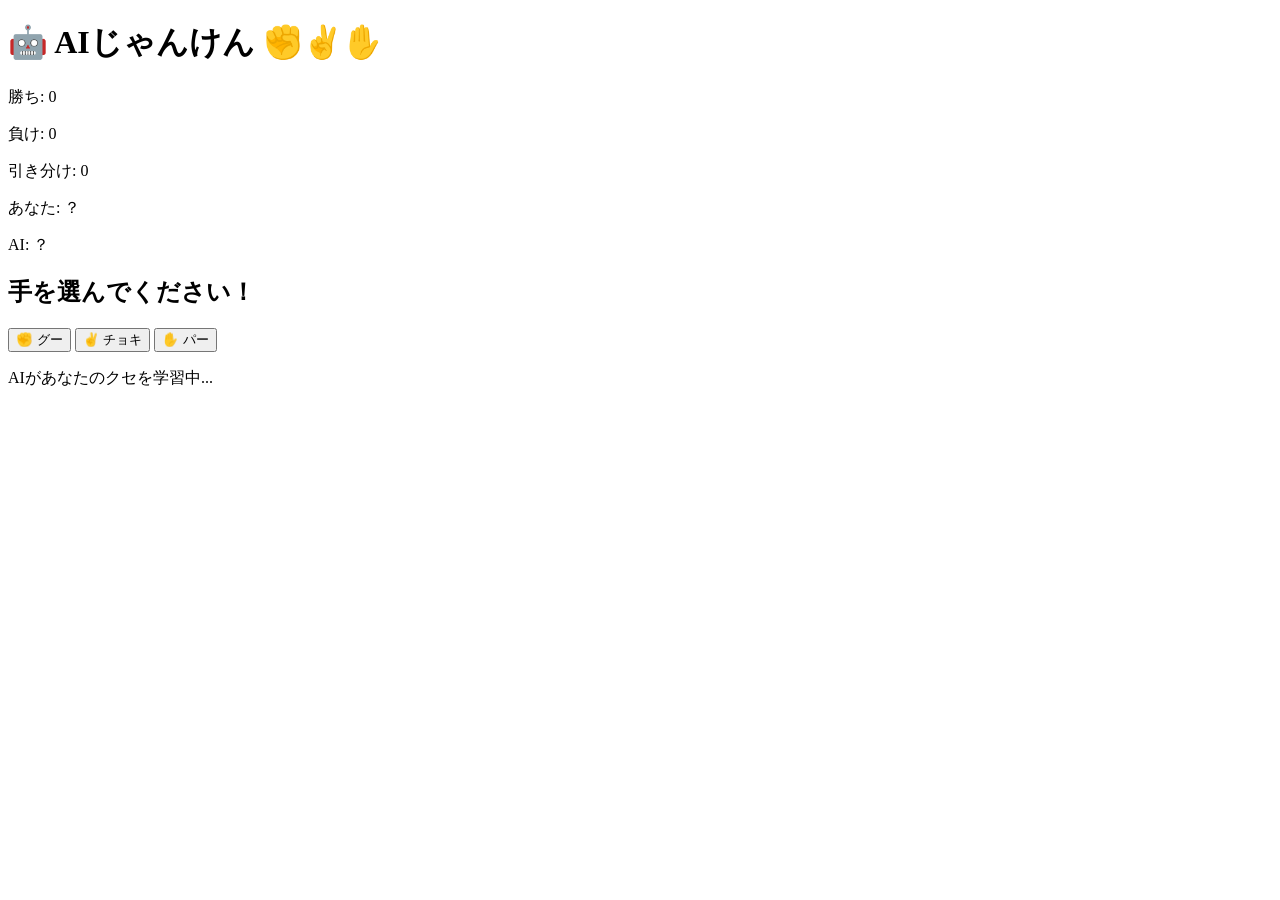
==== index.html @ 8484f6fd "変更" ====
<!DOCTYPE html>
<html lang="ja">
<head>
    <meta charset="UTF-8">
    <meta name="viewport" content="width=device-width, initial-scale=1.0">
    <title>AIじゃんけん</title>
    <link rel="stylesheet" href="style.css">
</head>
<body>

    <div class="container">
        <h1>🤖 AIじゃんけん ✊✌️✋</h1>

        <div class="score-board">
            <p>勝ち: <span id="wins">0</span></p>
            <p>負け: <span id="losses">0</span></p>
            <p>引き分け: <span id="draws">0</span></p>
        </div>

        <div class="game-area">
            <p>あなた: <span id="player-hand">？</span></p>
            <p>AI: <span id="ai-hand">？</span></p>
        </div>

        <h2 id="result">手を選んでください！</h2>

        <div class="buttons">
            <button onclick="play('グー')">✊ グー</button>
            <button onclick="play('チョキ')">✌️ チョキ</button>
            <button onclick="play('パー')">✋ パー</button>
        </div>

        <div class="ai-comment">
            <p id="comment">AIがあなたのクセを学習中...</p>
        </div>
    </div>

    <script src="script.js"></script>

</body>
</html>
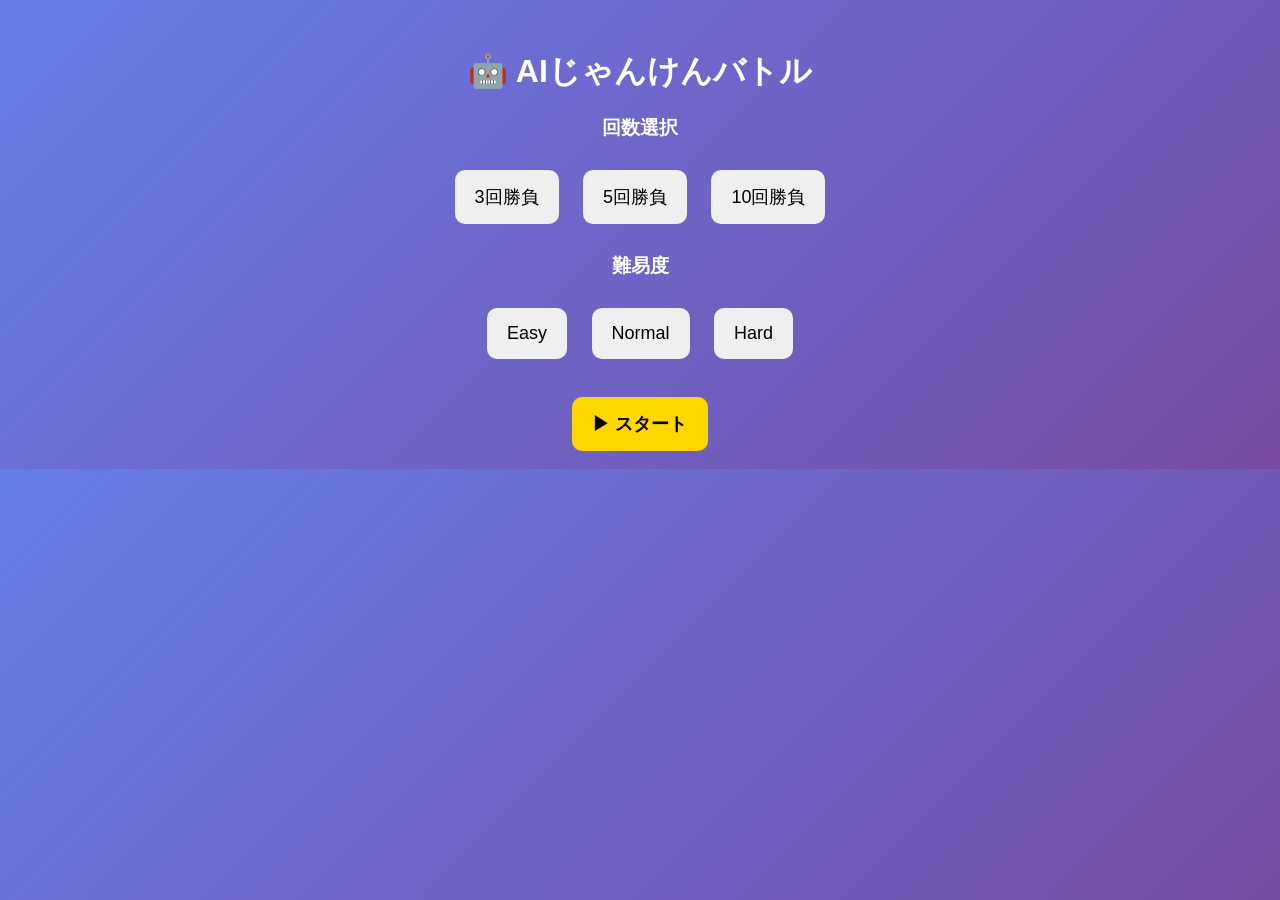
==== commit a079478f: "変更" ====
--- a/index.html
+++ b/index.html
@@ -3,39 +3,60 @@
 <head>
     <meta charset="UTF-8">
     <meta name="viewport" content="width=device-width, initial-scale=1.0">
-    <title>AIじゃんけん</title>
+    <title>AIじゃんけんバトル</title>
     <link rel="stylesheet" href="style.css">
 </head>
 <body>
 
-    <div class="container">
-        <h1>🤖 AIじゃんけん ✊✌️✋</h1>
+<div class="container">
 
-        <div class="score-board">
-            <p>勝ち: <span id="wins">0</span></p>
-            <p>負け: <span id="losses">0</span></p>
-            <p>引き分け: <span id="draws">0</span></p>
-        </div>
+    <!-- タイトル画面 -->
+    <div id="title-screen" class="screen active">
+        <h1>🤖 AIじゃんけんバトル</h1>
 
-        <div class="game-area">
-            <p>あなた: <span id="player-hand">？</span></p>
-            <p>AI: <span id="ai-hand">？</span></p>
-        </div>
+        <h3>回数選択</h3>
+        <button onclick="setMatch(3)">3回勝負</button>
+        <button onclick="setMatch(5)">5回勝負</button>
+        <button onclick="setMatch(10)">10回勝負</button>
 
-        <h2 id="result">手を選んでください！</h2>
+        <h3>難易度</h3>
+        <button onclick="setDifficulty('easy')">Easy</button>
+        <button onclick="setDifficulty('normal')">Normal</button>
+        <button onclick="setDifficulty('hard')">Hard</button>
+
+        <br><br>
+        <button class="start-btn" onclick="startGame()">▶ スタート</button>
+    </div>
+
+    <!-- ゲーム画面 -->
+    <div id="game-screen" class="screen">
+
+        <h2 id="round-text">1 / 5</h2>
+
+        <p>勝ち: <span id="wins">0</span> / 負け: <span id="losses">0</span></p>
+
+        <p>🤖 AI学習率: <span id="learning">0</span>%</p>
+        <p>🔮 AI予測: <span id="prediction">-</span></p>
+
+        <h2 id="result">手を選んでね</h2>
 
         <div class="buttons">
-            <button onclick="play('グー')">✊ グー</button>
-            <button onclick="play('チョキ')">✌️ チョキ</button>
-            <button onclick="play('パー')">✋ パー</button>
-        </div>
-
-        <div class="ai-comment">
-            <p id="comment">AIがあなたのクセを学習中...</p>
+            <button onclick="play('グー')">✊</button>
+            <button onclick="play('チョキ')">✌️</button>
+            <button onclick="play('パー')">✋</button>
         </div>
     </div>
 
-    <script src="script.js"></script>
+    <!-- 結果画面 -->
+    <div id="end-screen" class="screen">
+        <h1 id="final-result"></h1>
+        <p id="summary"></p>
+        <button onclick="location.reload()">もう一度遊ぶ</button>
+    </div>
+
+</div>
+
+<script src="script.js"></script>
 
 </body>
 </html>
--- a/style.css
+++ b/style.css
@@ -0,0 +1,42 @@
+body {
+    font-family: sans-serif;
+    background: linear-gradient(135deg, #667eea, #764ba2);
+    color: white;
+    text-align: center;
+}
+
+.container {
+    margin-top: 50px;
+}
+
+.screen {
+    display: none;
+}
+
+.active {
+    display: block;
+}
+
+button {
+    padding: 15px 20px;
+    margin: 10px;
+    border: none;
+    border-radius: 10px;
+    font-size: 18px;
+    cursor: pointer;
+}
+
+button:hover {
+    transform: scale(1.05);
+}
+
+.start-btn {
+    background: gold;
+    font-weight: bold;
+}
+
+.buttons button {
+    font-size: 30px;
+    width: 80px;
+    height: 80px;
+}
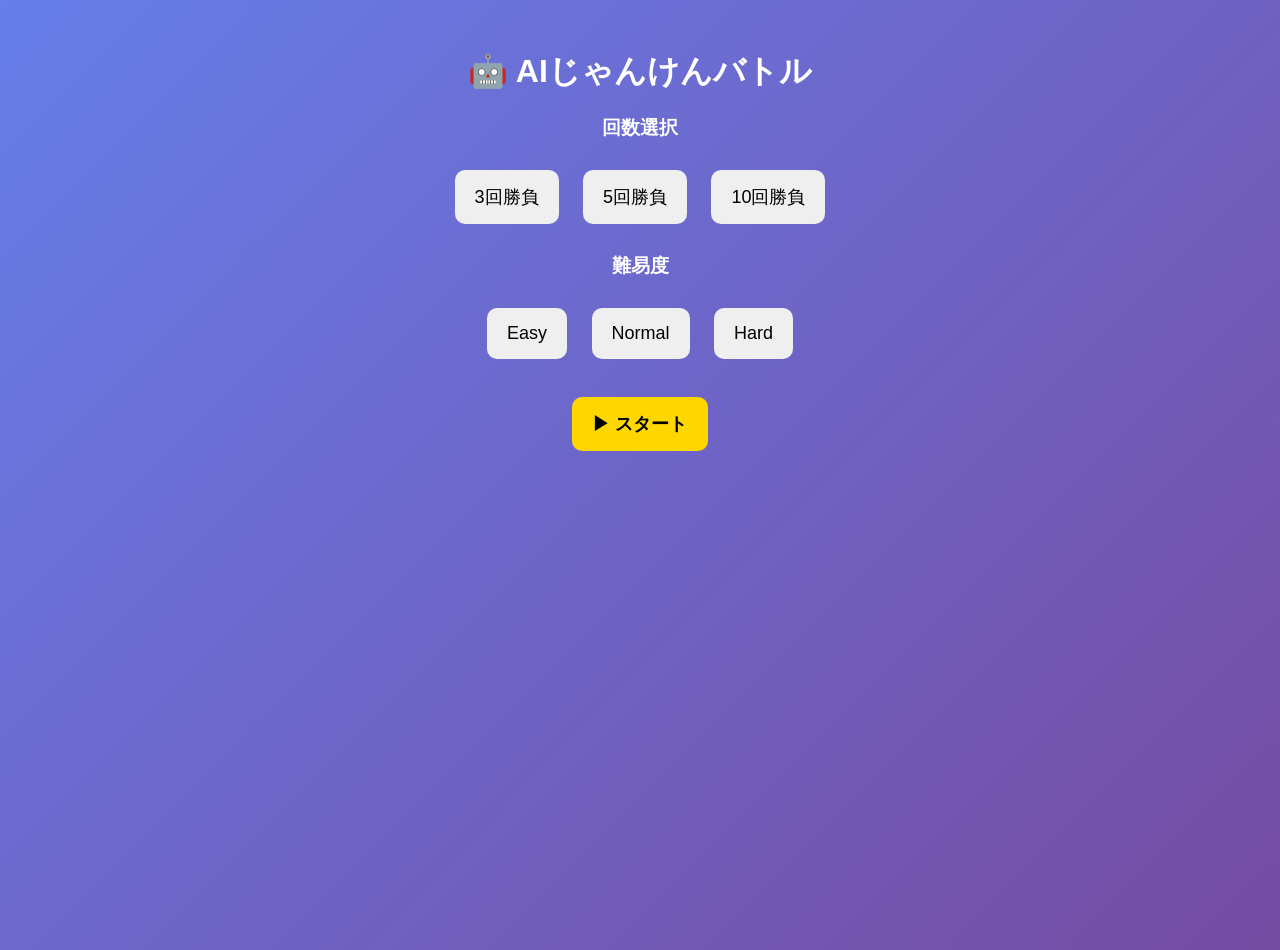
==== commit d52a38c6: "修正" ====
--- a/index.html
+++ b/index.html
@@ -15,14 +15,14 @@
         <h1>🤖 AIじゃんけんバトル</h1>
 
         <h3>回数選択</h3>
-        <button onclick="setMatch(3)">3回勝負</button>
-        <button onclick="setMatch(5)">5回勝負</button>
-        <button onclick="setMatch(10)">10回勝負</button>
+        <button onclick="setMatch(3, this)">3回勝負</button>
+        <button onclick="setMatch(5, this)">5回勝負</button>
+        <button onclick="setMatch(10, this)">10回勝負</button>
 
         <h3>難易度</h3>
-        <button onclick="setDifficulty('easy')">Easy</button>
-        <button onclick="setDifficulty('normal')">Normal</button>
-        <button onclick="setDifficulty('hard')">Hard</button>
+        <button onclick="setDifficulty('easy', this)">Easy</button>
+        <button onclick="setDifficulty('normal', this)">Normal</button>
+        <button onclick="setDifficulty('hard', this)">Hard</button>
 
         <br><br>
         <button class="start-btn" onclick="startGame()">▶ スタート</button>
@@ -32,6 +32,8 @@
     <div id="game-screen" class="screen">
 
         <h2 id="round-text">1 / 5</h2>
+
+        <p id="status"></p>
 
         <p>勝ち: <span id="wins">0</span> / 負け: <span id="losses">0</span></p>
 
--- a/style.css
+++ b/style.css
@@ -1,6 +1,8 @@
 body {
+    margin: 0;
     font-family: sans-serif;
     background: linear-gradient(135deg, #667eea, #764ba2);
+    min-height: 100vh;
     color: white;
     text-align: center;
 }
@@ -39,4 +41,16 @@
     font-size: 30px;
     width: 80px;
     height: 80px;
+}
+
+#status {
+    color: yellow;
+    font-weight: bold;
+    margin: 10px 0;
+}
+
+.selected {
+    border: 3px solid yellow;
+    box-shadow: 0 0 15px yellow;
+    transform: scale(1.05);
 }
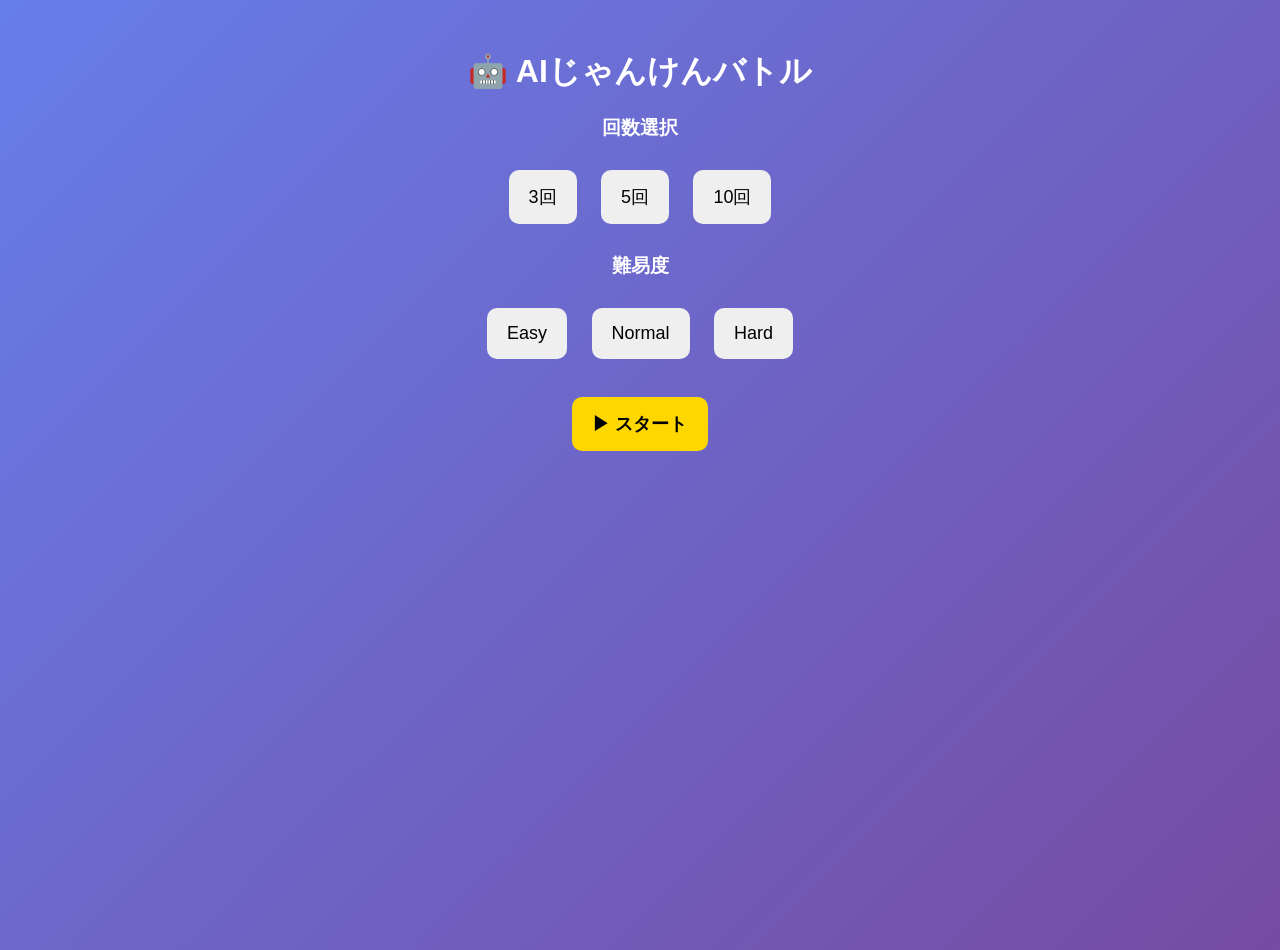
==== commit ea4f6e3a: "修正" ====
--- a/index.html
+++ b/index.html
@@ -15,14 +15,13 @@
         <h1>🤖 AIじゃんけんバトル</h1>
 
         <h3>回数選択</h3>
-        <button onclick="setMatch(3, this)">3回勝負</button>
-        <button onclick="setMatch(5, this)">5回勝負</button>
-        <button onclick="setMatch(10, this)">10回勝負</button>
-
+        <button class="match-btn" onclick="setMatch(3, this)">3回</button>
+        <button class="match-btn" onclick="setMatch(5, this)">5回</button>
+        <button class="match-btn" onclick="setMatch(10, this)">10回</button>
         <h3>難易度</h3>
-        <button onclick="setDifficulty('easy', this)">Easy</button>
-        <button onclick="setDifficulty('normal', this)">Normal</button>
-        <button onclick="setDifficulty('hard', this)">Hard</button>
+        <button class="diff-btn" onclick="setDifficulty('easy', this)">Easy</button>
+        <button class="diff-btn" onclick="setDifficulty('normal', this)">Normal</button>
+        <button class="diff-btn" onclick="setDifficulty('hard', this)">Hard</button>
 
         <br><br>
         <button class="start-btn" onclick="startGame()">▶ スタート</button>
